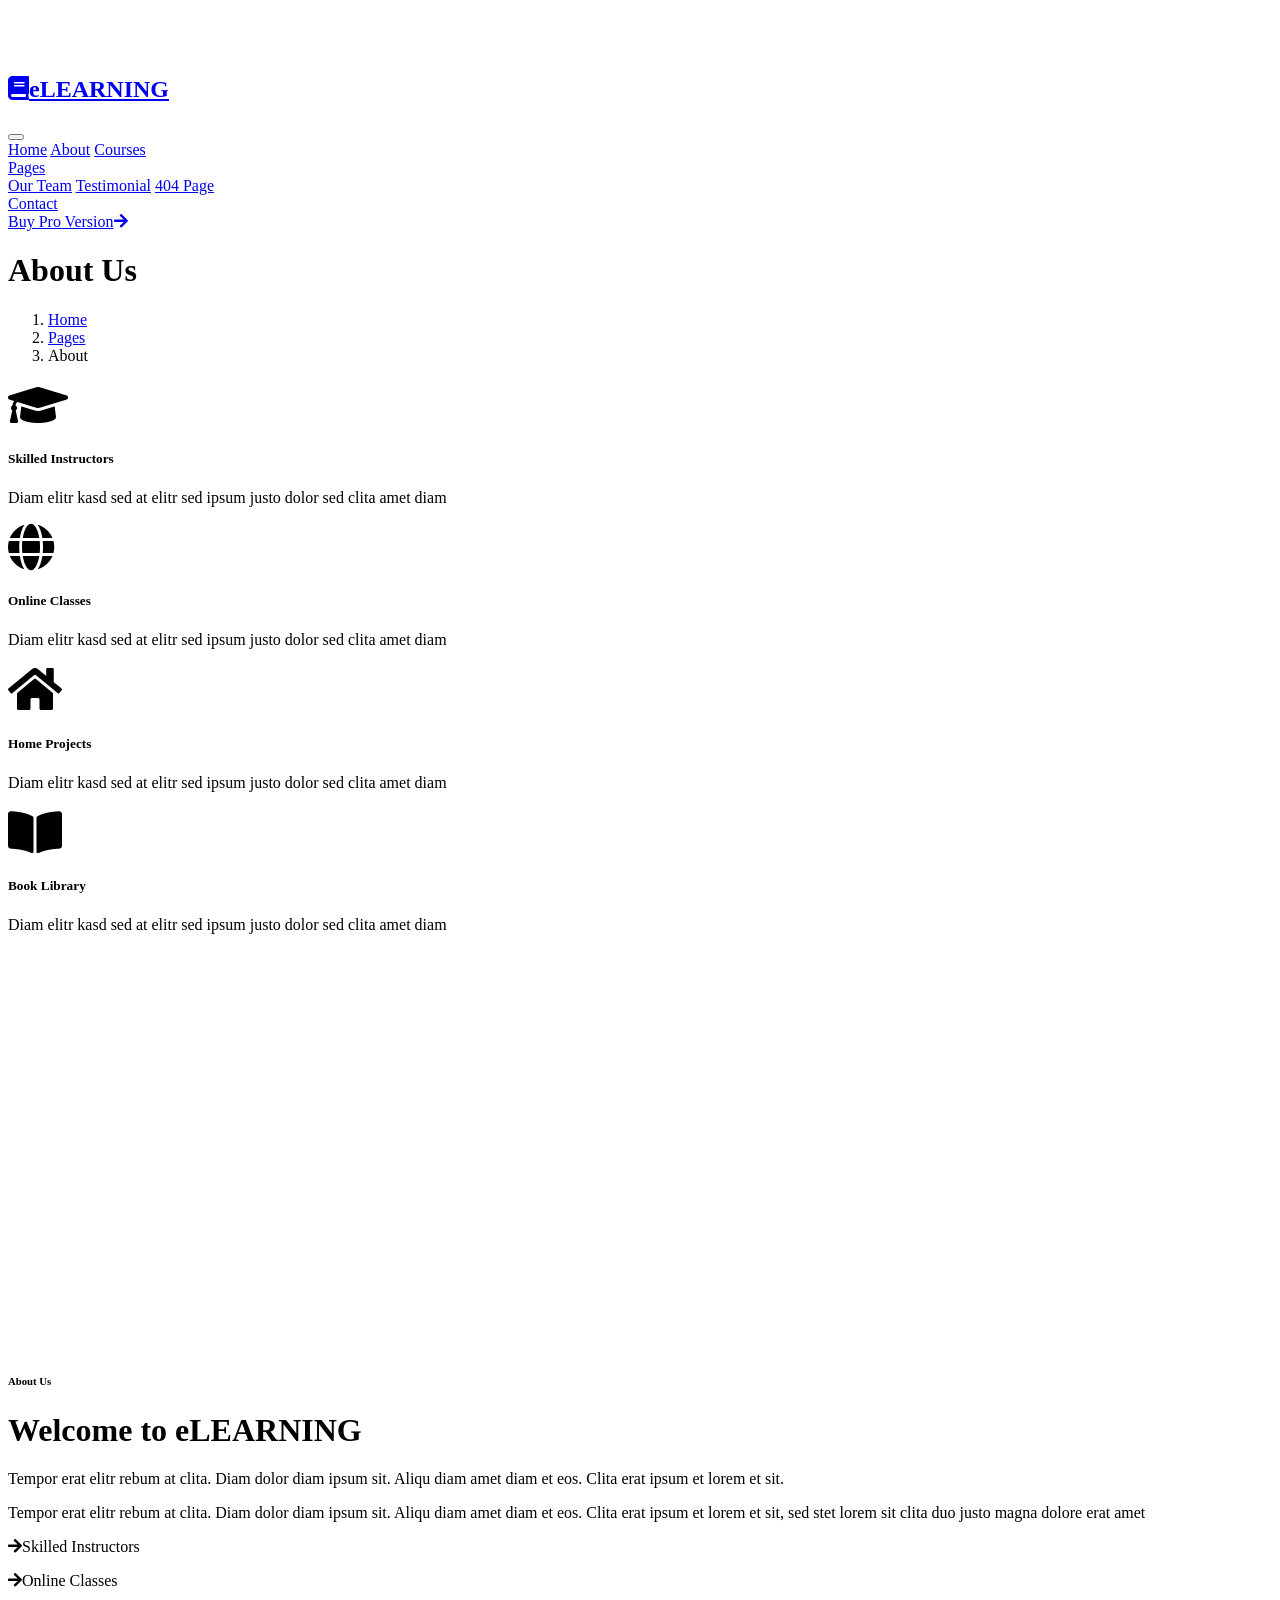
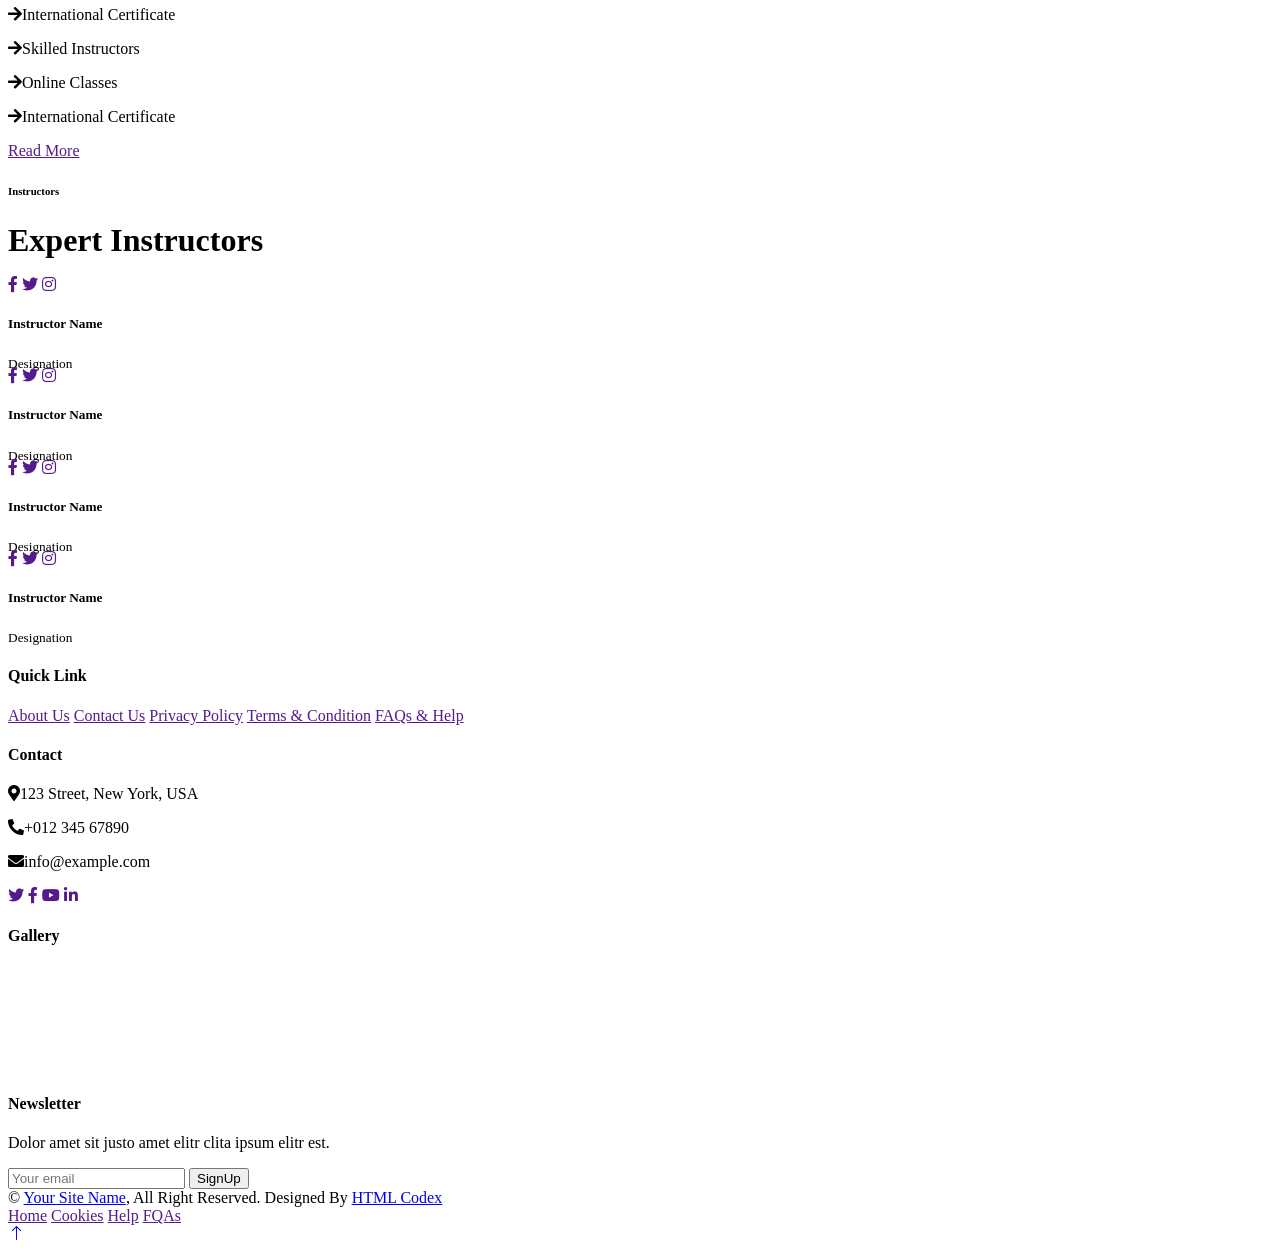
==== about.html @ 0aa7b878 "Add files via upload" ====
<!DOCTYPE html>
<html lang="en">

<head>
    <meta charset="utf-8">
    <title>eLEARNING - eLearning HTML Template</title>
    <meta content="width=device-width, initial-scale=1.0" name="viewport">
    <meta content="" name="keywords">
    <meta content="" name="description">

    <!-- Favicon -->
    <link href="img/favicon.ico" rel="icon">

    <!-- Google Web Fonts -->
    <link rel="preconnect" href="https://fonts.googleapis.com">
    <link rel="preconnect" href="https://fonts.gstatic.com" crossorigin>
    <link href="https://fonts.googleapis.com/css2?family=Heebo:wght@400;500;600&family=Nunito:wght@600;700;800&display=swap" rel="stylesheet">

    <!-- Icon Font Stylesheet -->
    <link href="https://cdnjs.cloudflare.com/ajax/libs/font-awesome/5.10.0/css/all.min.css" rel="stylesheet">
    <link href="https://cdn.jsdelivr.net/npm/bootstrap-icons@1.4.1/font/bootstrap-icons.css" rel="stylesheet">

    <!-- Libraries Stylesheet -->
    <link href="lib/animate/animate.min.css" rel="stylesheet">
    <link href="lib/owlcarousel/assets/owl.carousel.min.css" rel="stylesheet">

    <!-- Customized Bootstrap Stylesheet -->
    <link href="css/bootstrap.min.css" rel="stylesheet">

    <!-- Template Stylesheet -->
    <link href="css/style.css" rel="stylesheet">
</head>

<body>
    <!-- Spinner Start -->
    <div id="spinner" class="show bg-white position-fixed translate-middle w-100 vh-100 top-50 start-50 d-flex align-items-center justify-content-center">
        <div class="spinner-border text-primary" style="width: 3rem; height: 3rem;" role="status">
            <span class="sr-only">Loading...</span>
        </div>
    </div>
    <!-- Spinner End -->


    <!-- Navbar Start -->
    <nav class="navbar navbar-expand-lg bg-white navbar-light shadow sticky-top p-0">
        <a href="index.html" class="navbar-brand d-flex align-items-center px-4 px-lg-5">
            <h2 class="m-0 text-primary"><i class="fa fa-book me-3"></i>eLEARNING</h2>
        </a>
        <button type="button" class="navbar-toggler me-4" data-bs-toggle="collapse" data-bs-target="#navbarCollapse">
            <span class="navbar-toggler-icon"></span>
        </button>
        <div class="collapse navbar-collapse" id="navbarCollapse">
            <div class="navbar-nav ms-auto p-4 p-lg-0">
                <a href="index.html" class="nav-item nav-link">Home</a>
                <a href="about.html" class="nav-item nav-link active">About</a>
                <a href="courses.html" class="nav-item nav-link">Courses</a>
                <div class="nav-item dropdown">
                    <a href="#" class="nav-link dropdown-toggle" data-bs-toggle="dropdown">Pages</a>
                    <div class="dropdown-menu fade-down m-0">
                        <a href="team.html" class="dropdown-item">Our Team</a>
                        <a href="testimonial.html" class="dropdown-item">Testimonial</a>
                        <a href="404.html" class="dropdown-item">404 Page</a>
                    </div>
                </div>
                <a href="contact.html" class="nav-item nav-link">Contact</a>
            </div>
            <a href="https://htmlcodex.com/downloading/?item=2151" class="btn btn-primary py-4 px-lg-5 d-none d-lg-block">Buy Pro Version<i class="fa fa-arrow-right ms-3"></i></a>
        </div>
    </nav>
    <!-- Navbar End -->


    <!-- Header Start -->
    <div class="container-fluid bg-primary py-5 mb-5 page-header">
        <div class="container py-5">
            <div class="row justify-content-center">
                <div class="col-lg-10 text-center">
                    <h1 class="display-3 text-white animated slideInDown">About Us</h1>
                    <nav aria-label="breadcrumb">
                        <ol class="breadcrumb justify-content-center">
                            <li class="breadcrumb-item"><a class="text-white" href="#">Home</a></li>
                            <li class="breadcrumb-item"><a class="text-white" href="#">Pages</a></li>
                            <li class="breadcrumb-item text-white active" aria-current="page">About</li>
                        </ol>
                    </nav>
                </div>
            </div>
        </div>
    </div>
    <!-- Header End -->


    <!-- Service Start -->
    <div class="container-xxl py-5">
        <div class="container">
            <div class="row g-4">
                <div class="col-lg-3 col-sm-6 wow fadeInUp" data-wow-delay="0.1s">
                    <div class="service-item text-center pt-3">
                        <div class="p-4">
                            <i class="fa fa-3x fa-graduation-cap text-primary mb-4"></i>
                            <h5 class="mb-3">Skilled Instructors</h5>
                            <p>Diam elitr kasd sed at elitr sed ipsum justo dolor sed clita amet diam</p>
                        </div>
                    </div>
                </div>
                <div class="col-lg-3 col-sm-6 wow fadeInUp" data-wow-delay="0.3s">
                    <div class="service-item text-center pt-3">
                        <div class="p-4">
                            <i class="fa fa-3x fa-globe text-primary mb-4"></i>
                            <h5 class="mb-3">Online Classes</h5>
                            <p>Diam elitr kasd sed at elitr sed ipsum justo dolor sed clita amet diam</p>
                        </div>
                    </div>
                </div>
                <div class="col-lg-3 col-sm-6 wow fadeInUp" data-wow-delay="0.5s">
                    <div class="service-item text-center pt-3">
                        <div class="p-4">
                            <i class="fa fa-3x fa-home text-primary mb-4"></i>
                            <h5 class="mb-3">Home Projects</h5>
                            <p>Diam elitr kasd sed at elitr sed ipsum justo dolor sed clita amet diam</p>
                        </div>
                    </div>
                </div>
                <div class="col-lg-3 col-sm-6 wow fadeInUp" data-wow-delay="0.7s">
                    <div class="service-item text-center pt-3">
                        <div class="p-4">
                            <i class="fa fa-3x fa-book-open text-primary mb-4"></i>
                            <h5 class="mb-3">Book Library</h5>
                            <p>Diam elitr kasd sed at elitr sed ipsum justo dolor sed clita amet diam</p>
                        </div>
                    </div>
                </div>
            </div>
        </div>
    </div>
    <!-- Service End -->


    <!-- About Start -->
    <div class="container-xxl py-5">
        <div class="container">
            <div class="row g-5">
                <div class="col-lg-6 wow fadeInUp" data-wow-delay="0.1s" style="min-height: 400px;">
                    <div class="position-relative h-100">
                        <img class="img-fluid position-absolute w-100 h-100" src="img/about.jpg" alt="" style="object-fit: cover;">
                    </div>
                </div>
                <div class="col-lg-6 wow fadeInUp" data-wow-delay="0.3s">
                    <h6 class="section-title bg-white text-start text-primary pe-3">About Us</h6>
                    <h1 class="mb-4">Welcome to eLEARNING</h1>
                    <p class="mb-4">Tempor erat elitr rebum at clita. Diam dolor diam ipsum sit. Aliqu diam amet diam et eos. Clita erat ipsum et lorem et sit.</p>
                    <p class="mb-4">Tempor erat elitr rebum at clita. Diam dolor diam ipsum sit. Aliqu diam amet diam et eos. Clita erat ipsum et lorem et sit, sed stet lorem sit clita duo justo magna dolore erat amet</p>
                    <div class="row gy-2 gx-4 mb-4">
                        <div class="col-sm-6">
                            <p class="mb-0"><i class="fa fa-arrow-right text-primary me-2"></i>Skilled Instructors</p>
                        </div>
                        <div class="col-sm-6">
                            <p class="mb-0"><i class="fa fa-arrow-right text-primary me-2"></i>Online Classes</p>
                        </div>
                        <div class="col-sm-6">
                            <p class="mb-0"><i class="fa fa-arrow-right text-primary me-2"></i>International Certificate</p>
                        </div>
                        <div class="col-sm-6">
                            <p class="mb-0"><i class="fa fa-arrow-right text-primary me-2"></i>Skilled Instructors</p>
                        </div>
                        <div class="col-sm-6">
                            <p class="mb-0"><i class="fa fa-arrow-right text-primary me-2"></i>Online Classes</p>
                        </div>
                        <div class="col-sm-6">
                            <p class="mb-0"><i class="fa fa-arrow-right text-primary me-2"></i>International Certificate</p>
                        </div>
                    </div>
                    <a class="btn btn-primary py-3 px-5 mt-2" href="">Read More</a>
                </div>
            </div>
        </div>
    </div>
    <!-- About End -->


    <!-- Team Start -->
    <div class="container-xxl py-5">
        <div class="container">
            <div class="text-center wow fadeInUp" data-wow-delay="0.1s">
                <h6 class="section-title bg-white text-center text-primary px-3">Instructors</h6>
                <h1 class="mb-5">Expert Instructors</h1>
            </div>
            <div class="row g-4">
                <div class="col-lg-3 col-md-6 wow fadeInUp" data-wow-delay="0.1s">
                    <div class="team-item bg-light">
                        <div class="overflow-hidden">
                            <img class="img-fluid" src="img/team-1.jpg" alt="">
                        </div>
                        <div class="position-relative d-flex justify-content-center" style="margin-top: -23px;">
                            <div class="bg-light d-flex justify-content-center pt-2 px-1">
                                <a class="btn btn-sm-square btn-primary mx-1" href=""><i class="fab fa-facebook-f"></i></a>
                                <a class="btn btn-sm-square btn-primary mx-1" href=""><i class="fab fa-twitter"></i></a>
                                <a class="btn btn-sm-square btn-primary mx-1" href=""><i class="fab fa-instagram"></i></a>
                            </div>
                        </div>
                        <div class="text-center p-4">
                            <h5 class="mb-0">Instructor Name</h5>
                            <small>Designation</small>
                        </div>
                    </div>
                </div>
                <div class="col-lg-3 col-md-6 wow fadeInUp" data-wow-delay="0.3s">
                    <div class="team-item bg-light">
                        <div class="overflow-hidden">
                            <img class="img-fluid" src="img/team-2.jpg" alt="">
                        </div>
                        <div class="position-relative d-flex justify-content-center" style="margin-top: -23px;">
                            <div class="bg-light d-flex justify-content-center pt-2 px-1">
                                <a class="btn btn-sm-square btn-primary mx-1" href=""><i class="fab fa-facebook-f"></i></a>
                                <a class="btn btn-sm-square btn-primary mx-1" href=""><i class="fab fa-twitter"></i></a>
                                <a class="btn btn-sm-square btn-primary mx-1" href=""><i class="fab fa-instagram"></i></a>
                            </div>
                        </div>
                        <div class="text-center p-4">
                            <h5 class="mb-0">Instructor Name</h5>
                            <small>Designation</small>
                        </div>
                    </div>
                </div>
                <div class="col-lg-3 col-md-6 wow fadeInUp" data-wow-delay="0.5s">
                    <div class="team-item bg-light">
                        <div class="overflow-hidden">
                            <img class="img-fluid" src="img/team-3.jpg" alt="">
                        </div>
                        <div class="position-relative d-flex justify-content-center" style="margin-top: -23px;">
                            <div class="bg-light d-flex justify-content-center pt-2 px-1">
                                <a class="btn btn-sm-square btn-primary mx-1" href=""><i class="fab fa-facebook-f"></i></a>
                                <a class="btn btn-sm-square btn-primary mx-1" href=""><i class="fab fa-twitter"></i></a>
                                <a class="btn btn-sm-square btn-primary mx-1" href=""><i class="fab fa-instagram"></i></a>
                            </div>
                        </div>
                        <div class="text-center p-4">
                            <h5 class="mb-0">Instructor Name</h5>
                            <small>Designation</small>
                        </div>
                    </div>
                </div>
                <div class="col-lg-3 col-md-6 wow fadeInUp" data-wow-delay="0.7s">
                    <div class="team-item bg-light">
                        <div class="overflow-hidden">
                            <img class="img-fluid" src="img/team-4.jpg" alt="">
                        </div>
                        <div class="position-relative d-flex justify-content-center" style="margin-top: -23px;">
                            <div class="bg-light d-flex justify-content-center pt-2 px-1">
                                <a class="btn btn-sm-square btn-primary mx-1" href=""><i class="fab fa-facebook-f"></i></a>
                                <a class="btn btn-sm-square btn-primary mx-1" href=""><i class="fab fa-twitter"></i></a>
                                <a class="btn btn-sm-square btn-primary mx-1" href=""><i class="fab fa-instagram"></i></a>
                            </div>
                        </div>
                        <div class="text-center p-4">
                            <h5 class="mb-0">Instructor Name</h5>
                            <small>Designation</small>
                        </div>
                    </div>
                </div>
            </div>
        </div>
    </div>
    <!-- Team End -->
        

    <!-- Footer Start -->
    <div class="container-fluid bg-dark text-light footer pt-5 mt-5 wow fadeIn" data-wow-delay="0.1s">
        <div class="container py-5">
            <div class="row g-5">
                <div class="col-lg-3 col-md-6">
                    <h4 class="text-white mb-3">Quick Link</h4>
                    <a class="btn btn-link" href="">About Us</a>
                    <a class="btn btn-link" href="">Contact Us</a>
                    <a class="btn btn-link" href="">Privacy Policy</a>
                    <a class="btn btn-link" href="">Terms & Condition</a>
                    <a class="btn btn-link" href="">FAQs & Help</a>
                </div>
                <div class="col-lg-3 col-md-6">
                    <h4 class="text-white mb-3">Contact</h4>
                    <p class="mb-2"><i class="fa fa-map-marker-alt me-3"></i>123 Street, New York, USA</p>
                    <p class="mb-2"><i class="fa fa-phone-alt me-3"></i>+012 345 67890</p>
                    <p class="mb-2"><i class="fa fa-envelope me-3"></i>info@example.com</p>
                    <div class="d-flex pt-2">
                        <a class="btn btn-outline-light btn-social" href=""><i class="fab fa-twitter"></i></a>
                        <a class="btn btn-outline-light btn-social" href=""><i class="fab fa-facebook-f"></i></a>
                        <a class="btn btn-outline-light btn-social" href=""><i class="fab fa-youtube"></i></a>
                        <a class="btn btn-outline-light btn-social" href=""><i class="fab fa-linkedin-in"></i></a>
                    </div>
                </div>
                <div class="col-lg-3 col-md-6">
                    <h4 class="text-white mb-3">Gallery</h4>
                    <div class="row g-2 pt-2">
                        <div class="col-4">
                            <img class="img-fluid bg-light p-1" src="img/course-1.jpg" alt="">
                        </div>
                        <div class="col-4">
                            <img class="img-fluid bg-light p-1" src="img/course-2.jpg" alt="">
                        </div>
                        <div class="col-4">
                            <img class="img-fluid bg-light p-1" src="img/course-3.jpg" alt="">
                        </div>
                        <div class="col-4">
                            <img class="img-fluid bg-light p-1" src="img/course-2.jpg" alt="">
                        </div>
                        <div class="col-4">
                            <img class="img-fluid bg-light p-1" src="img/course-3.jpg" alt="">
                        </div>
                        <div class="col-4">
                            <img class="img-fluid bg-light p-1" src="img/course-1.jpg" alt="">
                        </div>
                    </div>
                </div>
                <div class="col-lg-3 col-md-6">
                    <h4 class="text-white mb-3">Newsletter</h4>
                    <p>Dolor amet sit justo amet elitr clita ipsum elitr est.</p>
                    <div class="position-relative mx-auto" style="max-width: 400px;">
                        <input class="form-control border-0 w-100 py-3 ps-4 pe-5" type="text" placeholder="Your email">
                        <button type="button" class="btn btn-primary py-2 position-absolute top-0 end-0 mt-2 me-2">SignUp</button>
                    </div>
                </div>
            </div>
        </div>
        <div class="container">
            <div class="copyright">
                <div class="row">
                    <div class="col-md-6 text-center text-md-start mb-3 mb-md-0">
                        &copy; <a class="border-bottom" href="#">Your Site Name</a>, All Right Reserved.

                        <!--/*** The author’s attribution link must remain intact in the template. ***/-->
                        <!--/*** If you wish to remove this credit link, please purchase the Pro Version . ***/-->
                        Designed By <a class="border-bottom" href="https://htmlcodex.com">HTML Codex</a>
                    </div>
                    <div class="col-md-6 text-center text-md-end">
                        <div class="footer-menu">
                            <a href="">Home</a>
                            <a href="">Cookies</a>
                            <a href="">Help</a>
                            <a href="">FQAs</a>
                        </div>
                    </div>
                </div>
            </div>
        </div>
    </div>
    <!-- Footer End -->


    <!-- Back to Top -->
    <a href="#" class="btn btn-lg btn-primary btn-lg-square back-to-top"><i class="bi bi-arrow-up"></i></a>


    <!-- JavaScript Libraries -->
    <script src="https://code.jquery.com/jquery-3.4.1.min.js"></script>
    <script src="https://cdn.jsdelivr.net/npm/bootstrap@5.0.0/dist/js/bootstrap.bundle.min.js"></script>
    <script src="lib/wow/wow.min.js"></script>
    <script src="lib/easing/easing.min.js"></script>
    <script src="lib/waypoints/waypoints.min.js"></script>
    <script src="lib/owlcarousel/owl.carousel.min.js"></script>

    <!-- Template Javascript -->
    <script src="js/main.js"></script>
</body>

</html>
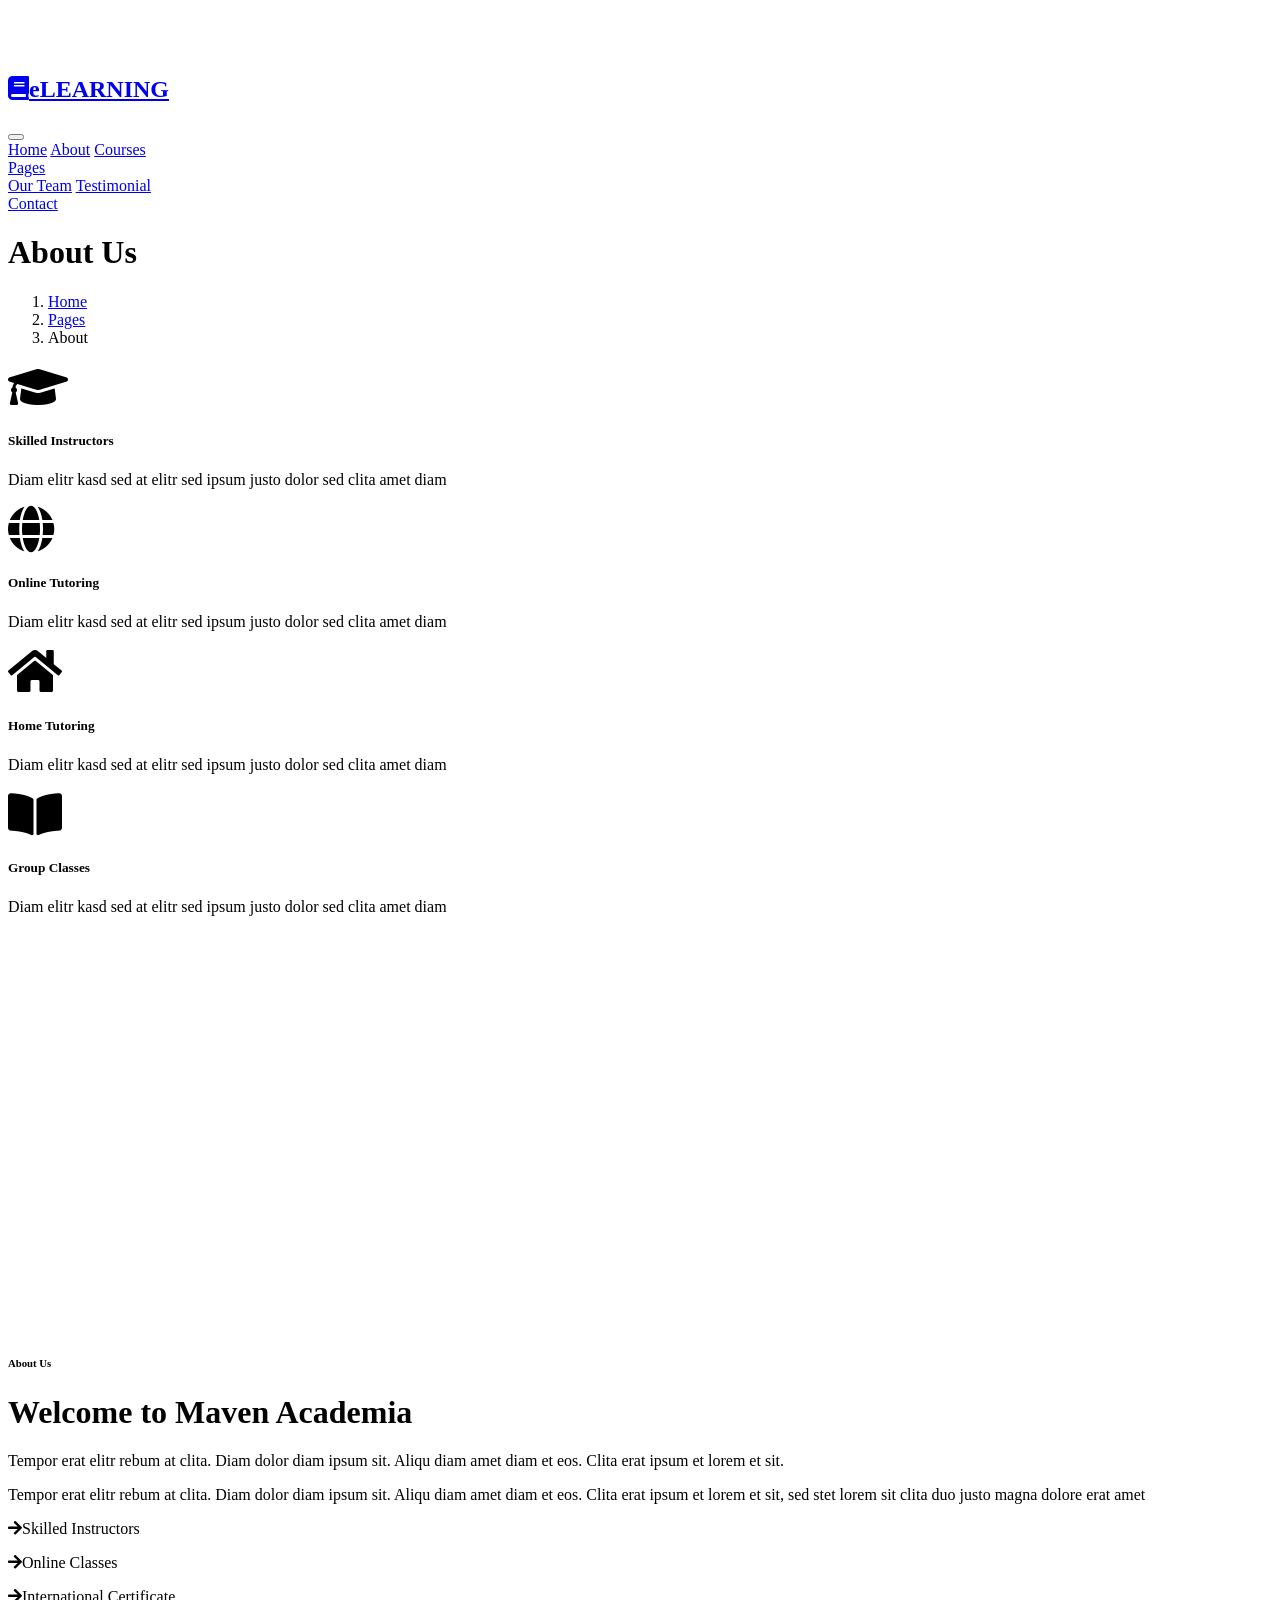
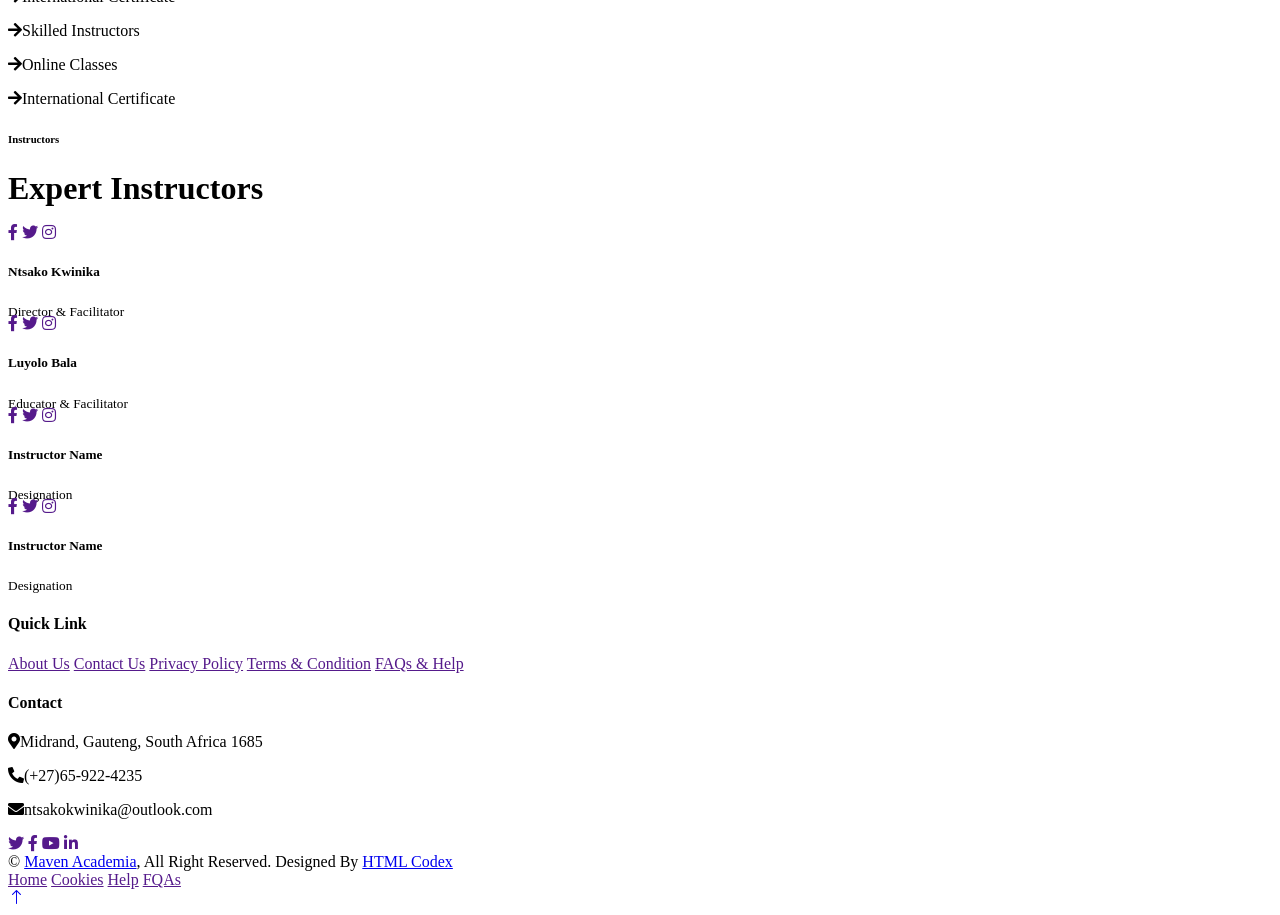
==== commit 95065913: "Update about.html" ====
--- a/about.html
+++ b/about.html
@@ -3,7 +3,7 @@
 
 <head>
     <meta charset="utf-8">
-    <title>eLEARNING - eLearning HTML Template</title>
+    <title>Maven Academia</title>
     <meta content="width=device-width, initial-scale=1.0" name="viewport">
     <meta content="" name="keywords">
     <meta content="" name="description">
@@ -59,13 +59,9 @@
                     <div class="dropdown-menu fade-down m-0">
                         <a href="team.html" class="dropdown-item">Our Team</a>
                         <a href="testimonial.html" class="dropdown-item">Testimonial</a>
-                        <a href="404.html" class="dropdown-item">404 Page</a>
                     </div>
                 </div>
                 <a href="contact.html" class="nav-item nav-link">Contact</a>
-            </div>
-            <a href="https://htmlcodex.com/downloading/?item=2151" class="btn btn-primary py-4 px-lg-5 d-none d-lg-block">Buy Pro Version<i class="fa fa-arrow-right ms-3"></i></a>
-        </div>
     </nav>
     <!-- Navbar End -->
 
@@ -107,7 +103,7 @@
                     <div class="service-item text-center pt-3">
                         <div class="p-4">
                             <i class="fa fa-3x fa-globe text-primary mb-4"></i>
-                            <h5 class="mb-3">Online Classes</h5>
+                            <h5 class="mb-3">Online Tutoring</h5>
                             <p>Diam elitr kasd sed at elitr sed ipsum justo dolor sed clita amet diam</p>
                         </div>
                     </div>
@@ -116,7 +112,7 @@
                     <div class="service-item text-center pt-3">
                         <div class="p-4">
                             <i class="fa fa-3x fa-home text-primary mb-4"></i>
-                            <h5 class="mb-3">Home Projects</h5>
+                            <h5 class="mb-3">Home Tutoring</h5>
                             <p>Diam elitr kasd sed at elitr sed ipsum justo dolor sed clita amet diam</p>
                         </div>
                     </div>
@@ -125,7 +121,7 @@
                     <div class="service-item text-center pt-3">
                         <div class="p-4">
                             <i class="fa fa-3x fa-book-open text-primary mb-4"></i>
-                            <h5 class="mb-3">Book Library</h5>
+                            <h5 class="mb-3">Group Classes</h5>
                             <p>Diam elitr kasd sed at elitr sed ipsum justo dolor sed clita amet diam</p>
                         </div>
                     </div>
@@ -147,7 +143,7 @@
                 </div>
                 <div class="col-lg-6 wow fadeInUp" data-wow-delay="0.3s">
                     <h6 class="section-title bg-white text-start text-primary pe-3">About Us</h6>
-                    <h1 class="mb-4">Welcome to eLEARNING</h1>
+                    <h1 class="mb-4">Welcome to Maven Academia</h1>
                     <p class="mb-4">Tempor erat elitr rebum at clita. Diam dolor diam ipsum sit. Aliqu diam amet diam et eos. Clita erat ipsum et lorem et sit.</p>
                     <p class="mb-4">Tempor erat elitr rebum at clita. Diam dolor diam ipsum sit. Aliqu diam amet diam et eos. Clita erat ipsum et lorem et sit, sed stet lorem sit clita duo justo magna dolore erat amet</p>
                     <div class="row gy-2 gx-4 mb-4">
@@ -170,7 +166,6 @@
                             <p class="mb-0"><i class="fa fa-arrow-right text-primary me-2"></i>International Certificate</p>
                         </div>
                     </div>
-                    <a class="btn btn-primary py-3 px-5 mt-2" href="">Read More</a>
                 </div>
             </div>
         </div>
@@ -189,7 +184,7 @@
                 <div class="col-lg-3 col-md-6 wow fadeInUp" data-wow-delay="0.1s">
                     <div class="team-item bg-light">
                         <div class="overflow-hidden">
-                            <img class="img-fluid" src="img/team-1.jpg" alt="">
+                            <img class="img-fluid" src="img/headshot" alt="">
                         </div>
                         <div class="position-relative d-flex justify-content-center" style="margin-top: -23px;">
                             <div class="bg-light d-flex justify-content-center pt-2 px-1">
@@ -199,8 +194,8 @@
                             </div>
                         </div>
                         <div class="text-center p-4">
-                            <h5 class="mb-0">Instructor Name</h5>
-                            <small>Designation</small>
+                            <h5 class="mb-0">Ntsako Kwinika</h5>
+                            <small>Director & Facilitator</small>
                         </div>
                     </div>
                 </div>
@@ -217,8 +212,8 @@
                             </div>
                         </div>
                         <div class="text-center p-4">
-                            <h5 class="mb-0">Instructor Name</h5>
-                            <small>Designation</small>
+                            <h5 class="mb-0">Luyolo Bala</h5>
+                            <small>Educator & Facilitator</small>
                         </div>
                     </div>
                 </div>
@@ -278,9 +273,9 @@
                 </div>
                 <div class="col-lg-3 col-md-6">
                     <h4 class="text-white mb-3">Contact</h4>
-                    <p class="mb-2"><i class="fa fa-map-marker-alt me-3"></i>123 Street, New York, USA</p>
-                    <p class="mb-2"><i class="fa fa-phone-alt me-3"></i>+012 345 67890</p>
-                    <p class="mb-2"><i class="fa fa-envelope me-3"></i>info@example.com</p>
+                    <p class="mb-2"><i class="fa fa-map-marker-alt me-3"></i>Midrand, Gauteng, South Africa 1685</p>
+                    <p class="mb-2"><i class="fa fa-phone-alt me-3"></i>(+27)65-922-4235</p>
+                    <p class="mb-2"><i class="fa fa-envelope me-3"></i>ntsakokwinika@outlook.com</p>
                     <div class="d-flex pt-2">
                         <a class="btn btn-outline-light btn-social" href=""><i class="fab fa-twitter"></i></a>
                         <a class="btn btn-outline-light btn-social" href=""><i class="fab fa-facebook-f"></i></a>
@@ -288,44 +283,13 @@
                         <a class="btn btn-outline-light btn-social" href=""><i class="fab fa-linkedin-in"></i></a>
                     </div>
                 </div>
-                <div class="col-lg-3 col-md-6">
-                    <h4 class="text-white mb-3">Gallery</h4>
-                    <div class="row g-2 pt-2">
-                        <div class="col-4">
-                            <img class="img-fluid bg-light p-1" src="img/course-1.jpg" alt="">
-                        </div>
-                        <div class="col-4">
-                            <img class="img-fluid bg-light p-1" src="img/course-2.jpg" alt="">
-                        </div>
-                        <div class="col-4">
-                            <img class="img-fluid bg-light p-1" src="img/course-3.jpg" alt="">
-                        </div>
-                        <div class="col-4">
-                            <img class="img-fluid bg-light p-1" src="img/course-2.jpg" alt="">
-                        </div>
-                        <div class="col-4">
-                            <img class="img-fluid bg-light p-1" src="img/course-3.jpg" alt="">
-                        </div>
-                        <div class="col-4">
-                            <img class="img-fluid bg-light p-1" src="img/course-1.jpg" alt="">
-                        </div>
-                    </div>
-                </div>
-                <div class="col-lg-3 col-md-6">
-                    <h4 class="text-white mb-3">Newsletter</h4>
-                    <p>Dolor amet sit justo amet elitr clita ipsum elitr est.</p>
-                    <div class="position-relative mx-auto" style="max-width: 400px;">
-                        <input class="form-control border-0 w-100 py-3 ps-4 pe-5" type="text" placeholder="Your email">
-                        <button type="button" class="btn btn-primary py-2 position-absolute top-0 end-0 mt-2 me-2">SignUp</button>
-                    </div>
-                </div>
             </div>
         </div>
         <div class="container">
             <div class="copyright">
                 <div class="row">
                     <div class="col-md-6 text-center text-md-start mb-3 mb-md-0">
-                        &copy; <a class="border-bottom" href="#">Your Site Name</a>, All Right Reserved.
+                        &copy; <a class="border-bottom" href="#">Maven Academia</a>, All Right Reserved.
 
                         <!--/*** The author’s attribution link must remain intact in the template. ***/-->
                         <!--/*** If you wish to remove this credit link, please purchase the Pro Version . ***/-->
@@ -362,4 +326,5 @@
     <script src="js/main.js"></script>
 </body>
 
-</html>+
+</html>
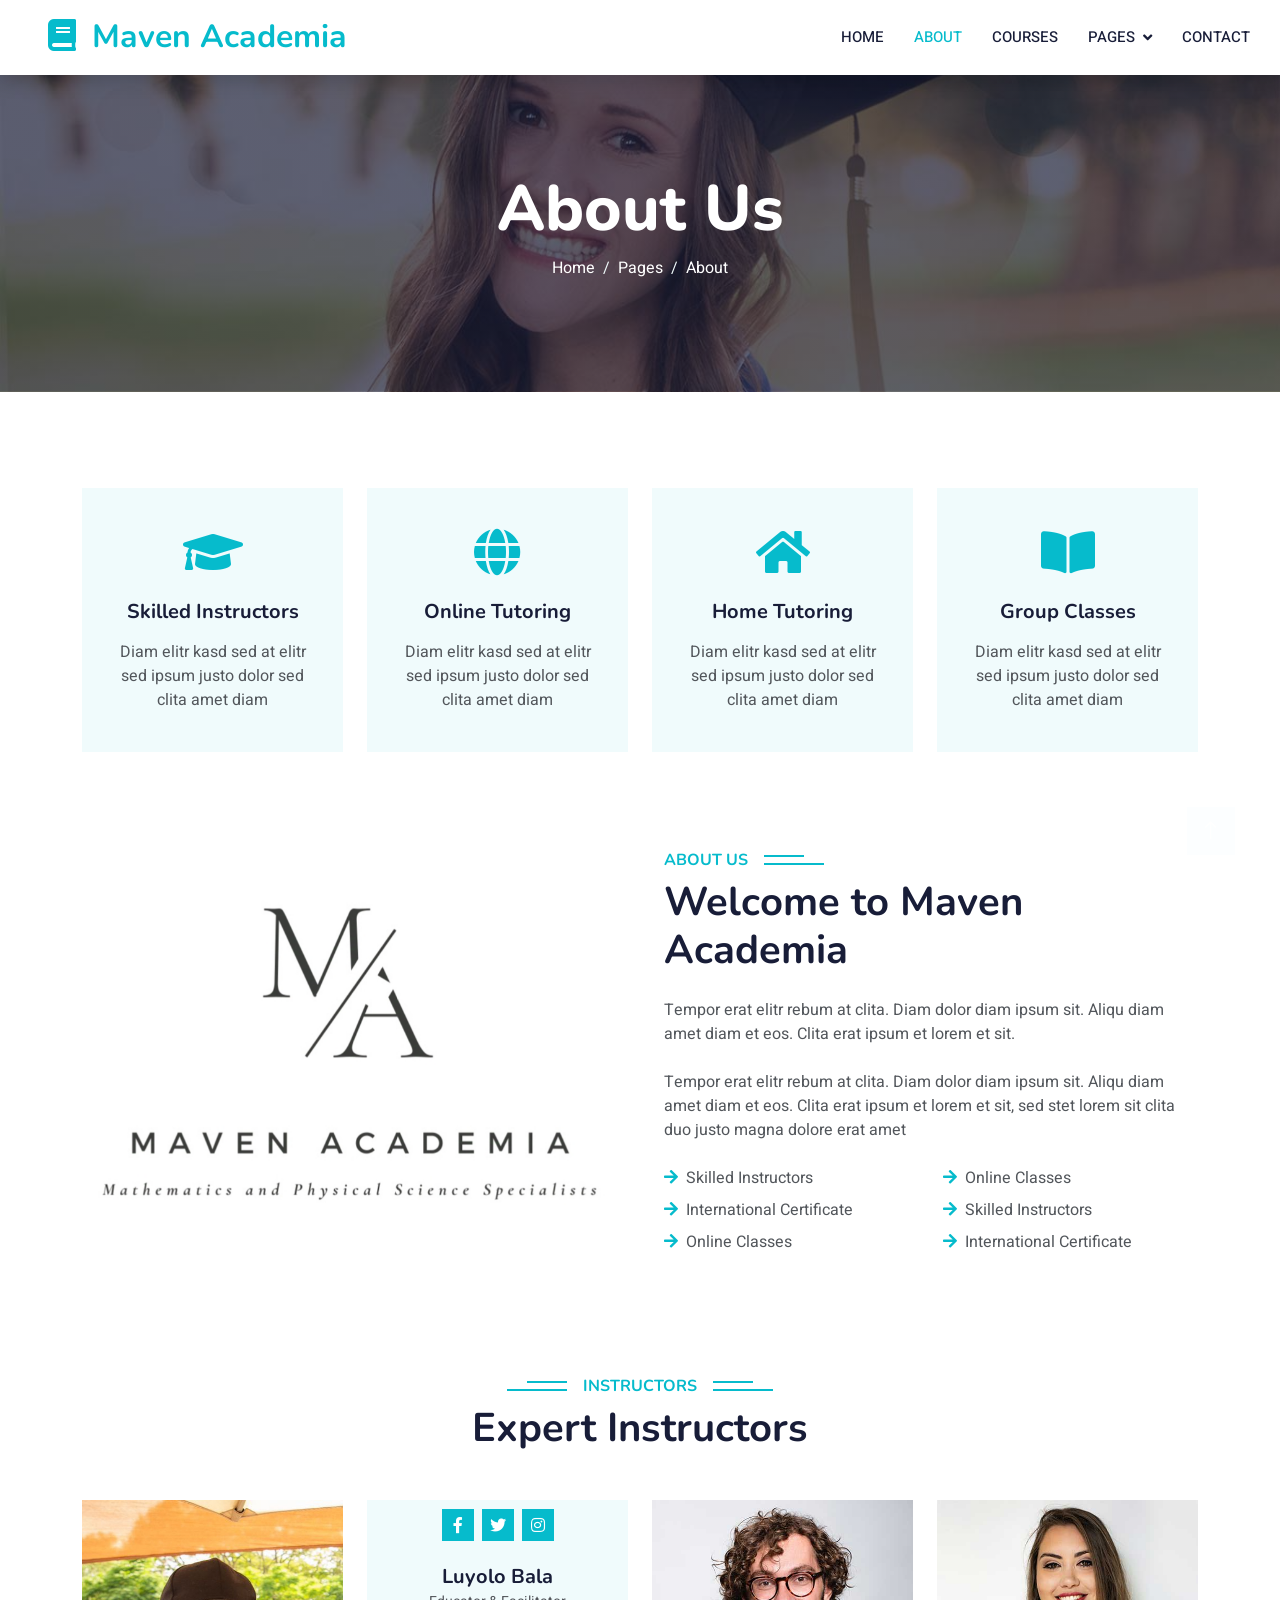
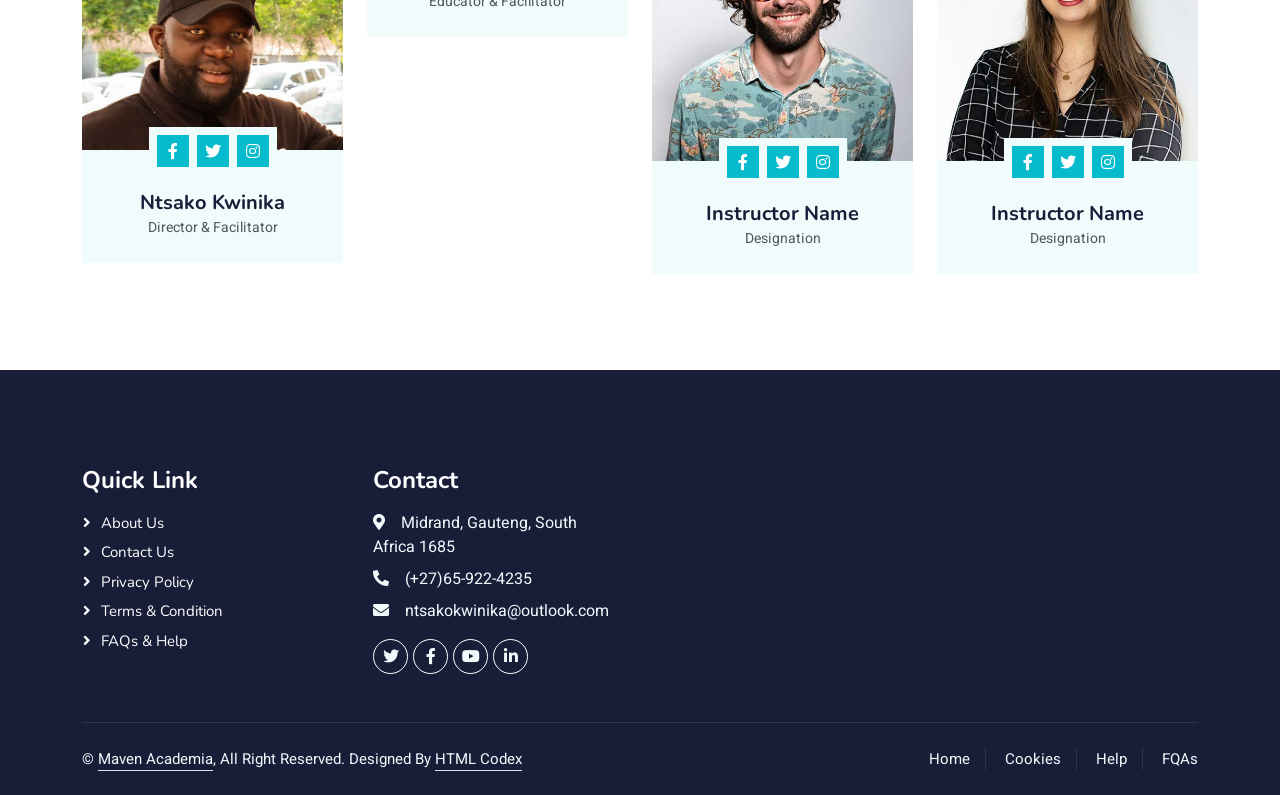
==== commit 47eae70a: "Update about.html" ====
--- a/about.html
+++ b/about.html
@@ -44,7 +44,7 @@
     <!-- Navbar Start -->
     <nav class="navbar navbar-expand-lg bg-white navbar-light shadow sticky-top p-0">
         <a href="index.html" class="navbar-brand d-flex align-items-center px-4 px-lg-5">
-            <h2 class="m-0 text-primary"><i class="fa fa-book me-3"></i>eLEARNING</h2>
+            <h2 class="m-0 text-primary"><i class="fa fa-book me-3"></i>Maven Academia</h2>
         </a>
         <button type="button" class="navbar-toggler me-4" data-bs-toggle="collapse" data-bs-target="#navbarCollapse">
             <span class="navbar-toggler-icon"></span>
@@ -138,7 +138,7 @@
             <div class="row g-5">
                 <div class="col-lg-6 wow fadeInUp" data-wow-delay="0.1s" style="min-height: 400px;">
                     <div class="position-relative h-100">
-                        <img class="img-fluid position-absolute w-100 h-100" src="img/about.jpg" alt="" style="object-fit: cover;">
+                        <img class="img-fluid position-absolute w-100 h-100" src="img/maven_logo.jpg" alt="" style="object-fit: cover;">
                     </div>
                 </div>
                 <div class="col-lg-6 wow fadeInUp" data-wow-delay="0.3s">
@@ -184,7 +184,7 @@
                 <div class="col-lg-3 col-md-6 wow fadeInUp" data-wow-delay="0.1s">
                     <div class="team-item bg-light">
                         <div class="overflow-hidden">
-                            <img class="img-fluid" src="img/headshot" alt="">
+                            <img class="img-fluid" src="img/headshot.jpg" alt="">
                         </div>
                         <div class="position-relative d-flex justify-content-center" style="margin-top: -23px;">
                             <div class="bg-light d-flex justify-content-center pt-2 px-1">
@@ -202,7 +202,7 @@
                 <div class="col-lg-3 col-md-6 wow fadeInUp" data-wow-delay="0.3s">
                     <div class="team-item bg-light">
                         <div class="overflow-hidden">
-                            <img class="img-fluid" src="img/team-2.jpg" alt="">
+                            <img class="img-fluid" src="img/loyolojpeg.jpg" alt="">
                         </div>
                         <div class="position-relative d-flex justify-content-center" style="margin-top: -23px;">
                             <div class="bg-light d-flex justify-content-center pt-2 px-1">
@@ -328,3 +328,4 @@
 
 
 </html>
+
--- a/css/style.css
+++ b/css/style.css
@@ -0,0 +1,434 @@
+/********** Template CSS **********/
+:root {
+    --primary: #06BBCC;
+    --light: #F0FBFC;
+    --dark: #181d38;
+}
+
+.fw-medium {
+    font-weight: 600 !important;
+}
+
+.fw-semi-bold {
+    font-weight: 700 !important;
+}
+
+.back-to-top {
+    position: fixed;
+    display: none;
+    right: 45px;
+    bottom: 45px;
+    z-index: 99;
+}
+
+
+/*** Spinner ***/
+#spinner {
+    opacity: 0;
+    visibility: hidden;
+    transition: opacity .5s ease-out, visibility 0s linear .5s;
+    z-index: 99999;
+}
+
+#spinner.show {
+    transition: opacity .5s ease-out, visibility 0s linear 0s;
+    visibility: visible;
+    opacity: 1;
+}
+
+
+/*** Button ***/
+.btn {
+    font-family: 'Nunito', sans-serif;
+    font-weight: 600;
+    transition: .5s;
+}
+
+.btn.btn-primary,
+.btn.btn-secondary {
+    color: #FFFFFF;
+}
+
+.btn-square {
+    width: 38px;
+    height: 38px;
+}
+
+.btn-sm-square {
+    width: 32px;
+    height: 32px;
+}
+
+.btn-lg-square {
+    width: 48px;
+    height: 48px;
+}
+
+.btn-square,
+.btn-sm-square,
+.btn-lg-square {
+    padding: 0;
+    display: flex;
+    align-items: center;
+    justify-content: center;
+    font-weight: normal;
+    border-radius: 0px;
+}
+
+
+/*** Navbar ***/
+.navbar .dropdown-toggle::after {
+    border: none;
+    content: "\f107";
+    font-family: "Font Awesome 5 Free";
+    font-weight: 900;
+    vertical-align: middle;
+    margin-left: 8px;
+}
+
+.navbar-light .navbar-nav .nav-link {
+    margin-right: 30px;
+    padding: 25px 0;
+    color: #FFFFFF;
+    font-size: 15px;
+    text-transform: uppercase;
+    outline: none;
+}
+
+.navbar-light .navbar-nav .nav-link:hover,
+.navbar-light .navbar-nav .nav-link.active {
+    color: var(--primary);
+}
+
+@media (max-width: 991.98px) {
+    .navbar-light .navbar-nav .nav-link  {
+        margin-right: 0;
+        padding: 10px 0;
+    }
+
+    .navbar-light .navbar-nav {
+        border-top: 1px solid #EEEEEE;
+    }
+}
+
+.navbar-light .navbar-brand,
+.navbar-light a.btn {
+    height: 75px;
+}
+
+.navbar-light .navbar-nav .nav-link {
+    color: var(--dark);
+    font-weight: 500;
+}
+
+.navbar-light.sticky-top {
+    top: -100px;
+    transition: .5s;
+}
+
+@media (min-width: 992px) {
+    .navbar .nav-item .dropdown-menu {
+        display: block;
+        margin-top: 0;
+        opacity: 0;
+        visibility: hidden;
+        transition: .5s;
+    }
+
+    .navbar .dropdown-menu.fade-down {
+        top: 100%;
+        transform: rotateX(-75deg);
+        transform-origin: 0% 0%;
+    }
+
+    .navbar .nav-item:hover .dropdown-menu {
+        top: 100%;
+        transform: rotateX(0deg);
+        visibility: visible;
+        transition: .5s;
+        opacity: 1;
+    }
+}
+
+
+/*** Header carousel ***/
+@media (max-width: 768px) {
+    .header-carousel .owl-carousel-item {
+        position: relative;
+        min-height: 500px;
+    }
+    
+    .header-carousel .owl-carousel-item img {
+        position: absolute;
+        width: 100%;
+        height: 100%;
+        object-fit: cover;
+    }
+}
+
+.header-carousel .owl-nav {
+    position: absolute;
+    top: 50%;
+    right: 8%;
+    transform: translateY(-50%);
+    display: flex;
+    flex-direction: column;
+}
+
+.header-carousel .owl-nav .owl-prev,
+.header-carousel .owl-nav .owl-next {
+    margin: 7px 0;
+    width: 45px;
+    height: 45px;
+    display: flex;
+    align-items: center;
+    justify-content: center;
+    color: #FFFFFF;
+    background: transparent;
+    border: 1px solid #FFFFFF;
+    font-size: 22px;
+    transition: .5s;
+}
+
+.header-carousel .owl-nav .owl-prev:hover,
+.header-carousel .owl-nav .owl-next:hover {
+    background: var(--primary);
+    border-color: var(--primary);
+}
+
+.page-header {
+    background: linear-gradient(rgba(24, 29, 56, .7), rgba(24, 29, 56, .7)), url(../img/carousel-1.jpg);
+    background-position: center center;
+    background-repeat: no-repeat;
+    background-size: cover;
+}
+
+.page-header-inner {
+    background: rgba(15, 23, 43, .7);
+}
+
+.breadcrumb-item + .breadcrumb-item::before {
+    color: var(--light);
+}
+
+
+/*** Section Title ***/
+.section-title {
+    position: relative;
+    display: inline-block;
+    text-transform: uppercase;
+}
+
+.section-title::before {
+    position: absolute;
+    content: "";
+    width: calc(100% + 80px);
+    height: 2px;
+    top: 4px;
+    left: -40px;
+    background: var(--primary);
+    z-index: -1;
+}
+
+.section-title::after {
+    position: absolute;
+    content: "";
+    width: calc(100% + 120px);
+    height: 2px;
+    bottom: 5px;
+    left: -60px;
+    background: var(--primary);
+    z-index: -1;
+}
+
+.section-title.text-start::before {
+    width: calc(100% + 40px);
+    left: 0;
+}
+
+.section-title.text-start::after {
+    width: calc(100% + 60px);
+    left: 0;
+}
+
+
+/*** Service ***/
+.service-item {
+    background: var(--light);
+    transition: .5s;
+}
+
+.service-item:hover {
+    margin-top: -10px;
+    background: var(--primary);
+}
+
+.service-item * {
+    transition: .5s;
+}
+
+.service-item:hover * {
+    color: var(--light) !important;
+}
+
+
+/*** Categories & Courses ***/
+.category img,
+.course-item img {
+    transition: .5s;
+}
+
+.category a:hover img,
+.course-item:hover img {
+    transform: scale(1.1);
+}
+
+
+/*** Team ***/
+.team-item img {
+    transition: .5s;
+}
+
+.team-item:hover img {
+    transform: scale(1.1);
+}
+
+
+/*** Testimonial ***/
+.testimonial-carousel::before {
+    position: absolute;
+    content: "";
+    top: 0;
+    left: 0;
+    height: 100%;
+    width: 0;
+    background: linear-gradient(to right, rgba(255, 255, 255, 1) 0%, rgba(255, 255, 255, 0) 100%);
+    z-index: 1;
+}
+
+.testimonial-carousel::after {
+    position: absolute;
+    content: "";
+    top: 0;
+    right: 0;
+    height: 100%;
+    width: 0;
+    background: linear-gradient(to left, rgba(255, 255, 255, 1) 0%, rgba(255, 255, 255, 0) 100%);
+    z-index: 1;
+}
+
+@media (min-width: 768px) {
+    .testimonial-carousel::before,
+    .testimonial-carousel::after {
+        width: 200px;
+    }
+}
+
+@media (min-width: 992px) {
+    .testimonial-carousel::before,
+    .testimonial-carousel::after {
+        width: 300px;
+    }
+}
+
+.testimonial-carousel .owl-item .testimonial-text,
+.testimonial-carousel .owl-item.center .testimonial-text * {
+    transition: .5s;
+}
+
+.testimonial-carousel .owl-item.center .testimonial-text {
+    background: var(--primary) !important;
+}
+
+.testimonial-carousel .owl-item.center .testimonial-text * {
+    color: #FFFFFF !important;
+}
+
+.testimonial-carousel .owl-dots {
+    margin-top: 24px;
+    display: flex;
+    align-items: flex-end;
+    justify-content: center;
+}
+
+.testimonial-carousel .owl-dot {
+    position: relative;
+    display: inline-block;
+    margin: 0 5px;
+    width: 15px;
+    height: 15px;
+    border: 1px solid #CCCCCC;
+    transition: .5s;
+}
+
+.testimonial-carousel .owl-dot.active {
+    background: var(--primary);
+    border-color: var(--primary);
+}
+
+
+/*** Footer ***/
+.footer .btn.btn-social {
+    margin-right: 5px;
+    width: 35px;
+    height: 35px;
+    display: flex;
+    align-items: center;
+    justify-content: center;
+    color: var(--light);
+    font-weight: normal;
+    border: 1px solid #FFFFFF;
+    border-radius: 35px;
+    transition: .3s;
+}
+
+.footer .btn.btn-social:hover {
+    color: var(--primary);
+}
+
+.footer .btn.btn-link {
+    display: block;
+    margin-bottom: 5px;
+    padding: 0;
+    text-align: left;
+    color: #FFFFFF;
+    font-size: 15px;
+    font-weight: normal;
+    text-transform: capitalize;
+    transition: .3s;
+}
+
+.footer .btn.btn-link::before {
+    position: relative;
+    content: "\f105";
+    font-family: "Font Awesome 5 Free";
+    font-weight: 900;
+    margin-right: 10px;
+}
+
+.footer .btn.btn-link:hover {
+    letter-spacing: 1px;
+    box-shadow: none;
+}
+
+.footer .copyright {
+    padding: 25px 0;
+    font-size: 15px;
+    border-top: 1px solid rgba(256, 256, 256, .1);
+}
+
+.footer .copyright a {
+    color: var(--light);
+}
+
+.footer .footer-menu a {
+    margin-right: 15px;
+    padding-right: 15px;
+    border-right: 1px solid rgba(255, 255, 255, .1);
+}
+
+.footer .footer-menu a:last-child {
+    margin-right: 0;
+    padding-right: 0;
+    border-right: none;
+}
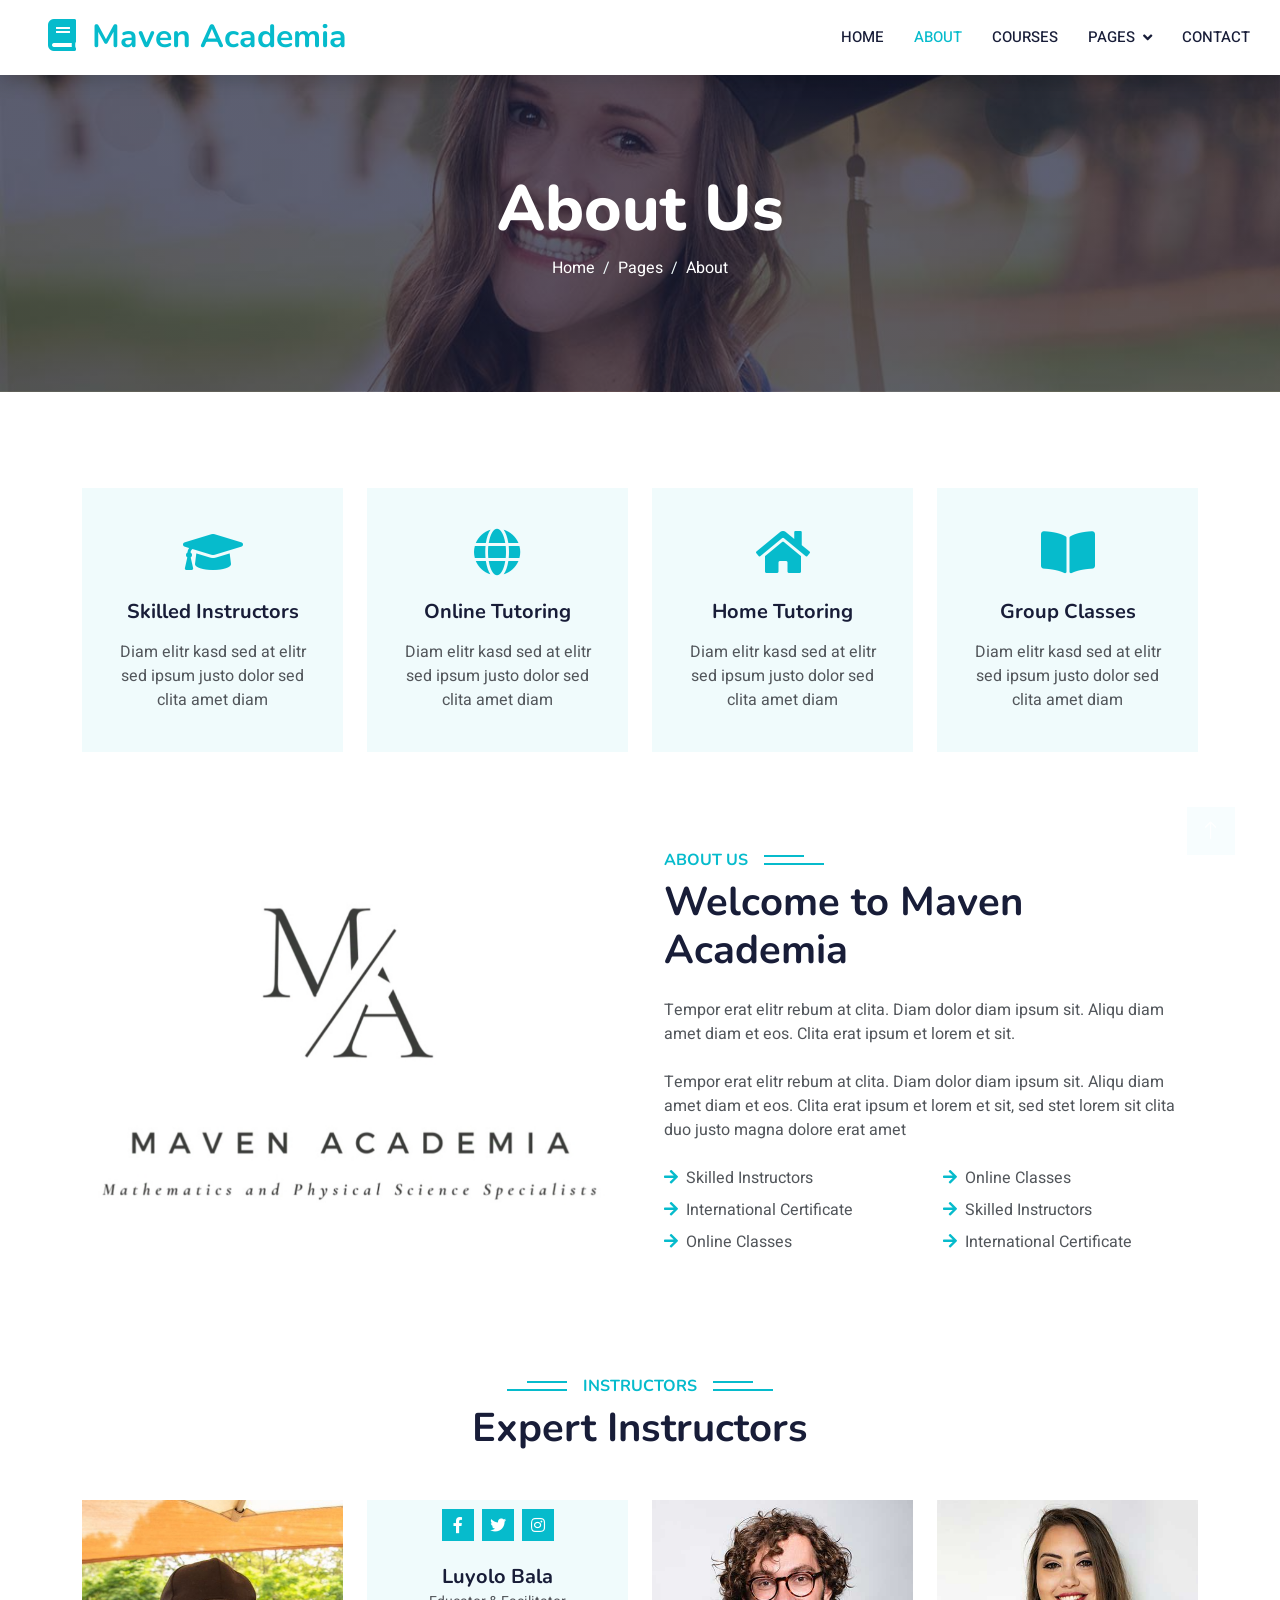
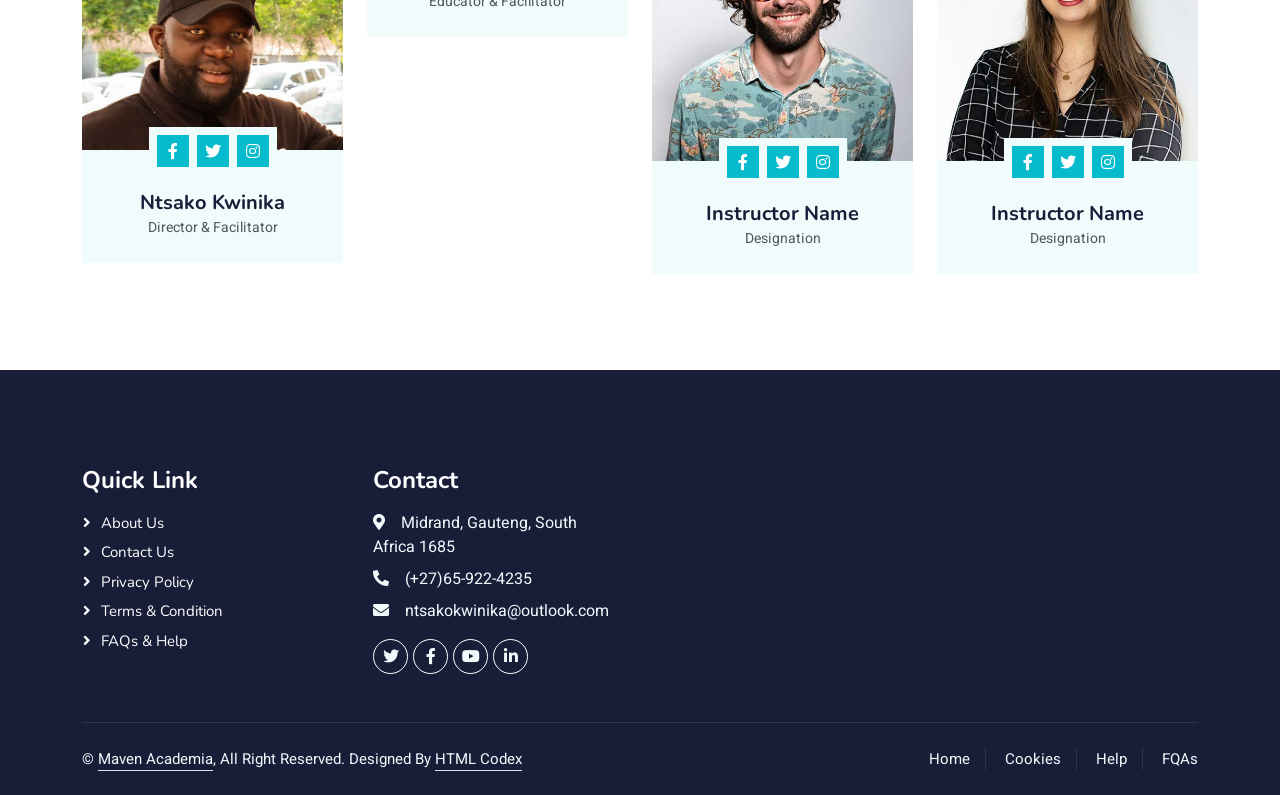
==== commit 7e55aa5e: "Update about.html" ====
--- a/about.html
+++ b/about.html
@@ -202,7 +202,7 @@
                 <div class="col-lg-3 col-md-6 wow fadeInUp" data-wow-delay="0.3s">
                     <div class="team-item bg-light">
                         <div class="overflow-hidden">
-                            <img class="img-fluid" src="img/loyolojpeg.jpg" alt="">
+                            <img class="img-fluid" src="img/loyolo.jpeg" alt="">
                         </div>
                         <div class="position-relative d-flex justify-content-center" style="margin-top: -23px;">
                             <div class="bg-light d-flex justify-content-center pt-2 px-1">
@@ -329,3 +329,4 @@
 
 </html>
 
+
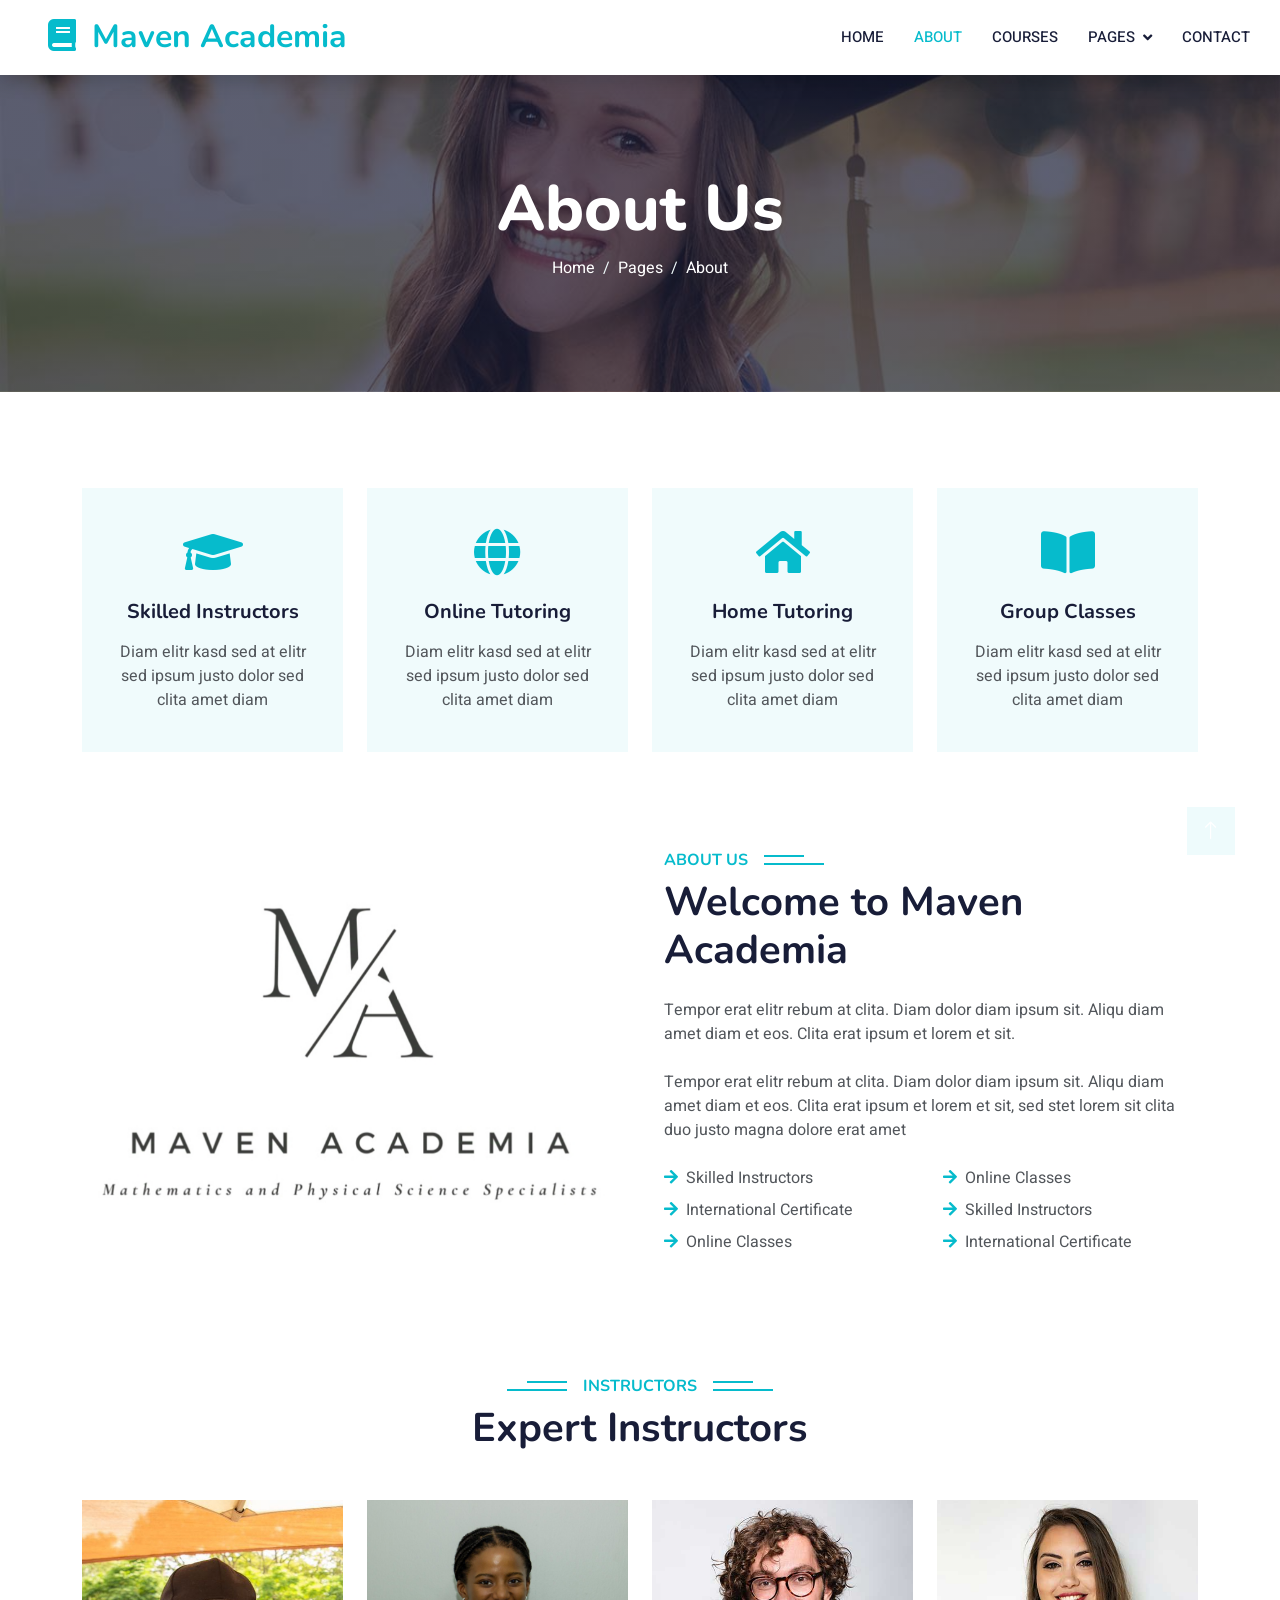
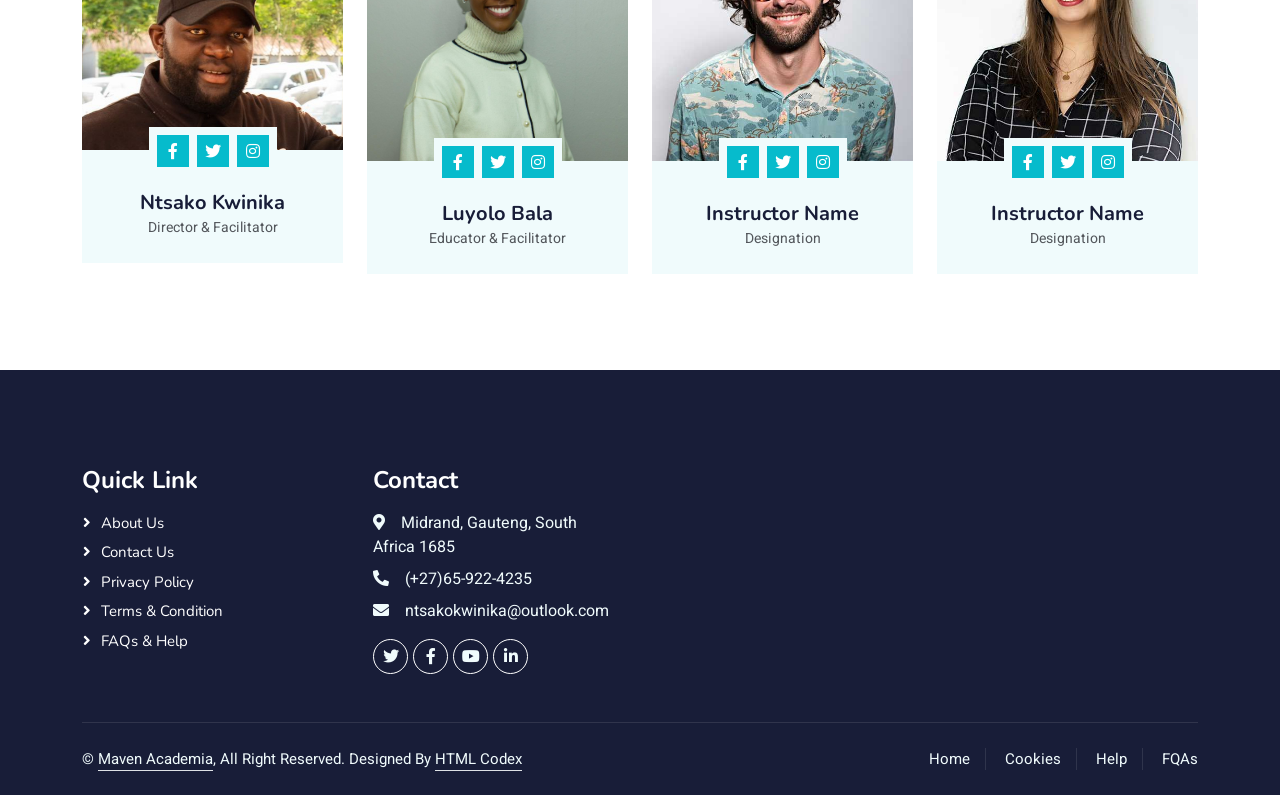
==== commit e646478c: "Update about.html" ====
--- a/about.html
+++ b/about.html
@@ -202,7 +202,7 @@
                 <div class="col-lg-3 col-md-6 wow fadeInUp" data-wow-delay="0.3s">
                     <div class="team-item bg-light">
                         <div class="overflow-hidden">
-                            <img class="img-fluid" src="img/loyolo.jpeg" alt="">
+                            <img class="img-fluid" src="img/luyolo.jpeg" alt="">
                         </div>
                         <div class="position-relative d-flex justify-content-center" style="margin-top: -23px;">
                             <div class="bg-light d-flex justify-content-center pt-2 px-1">
@@ -330,3 +330,4 @@
 </html>
 
 
+
